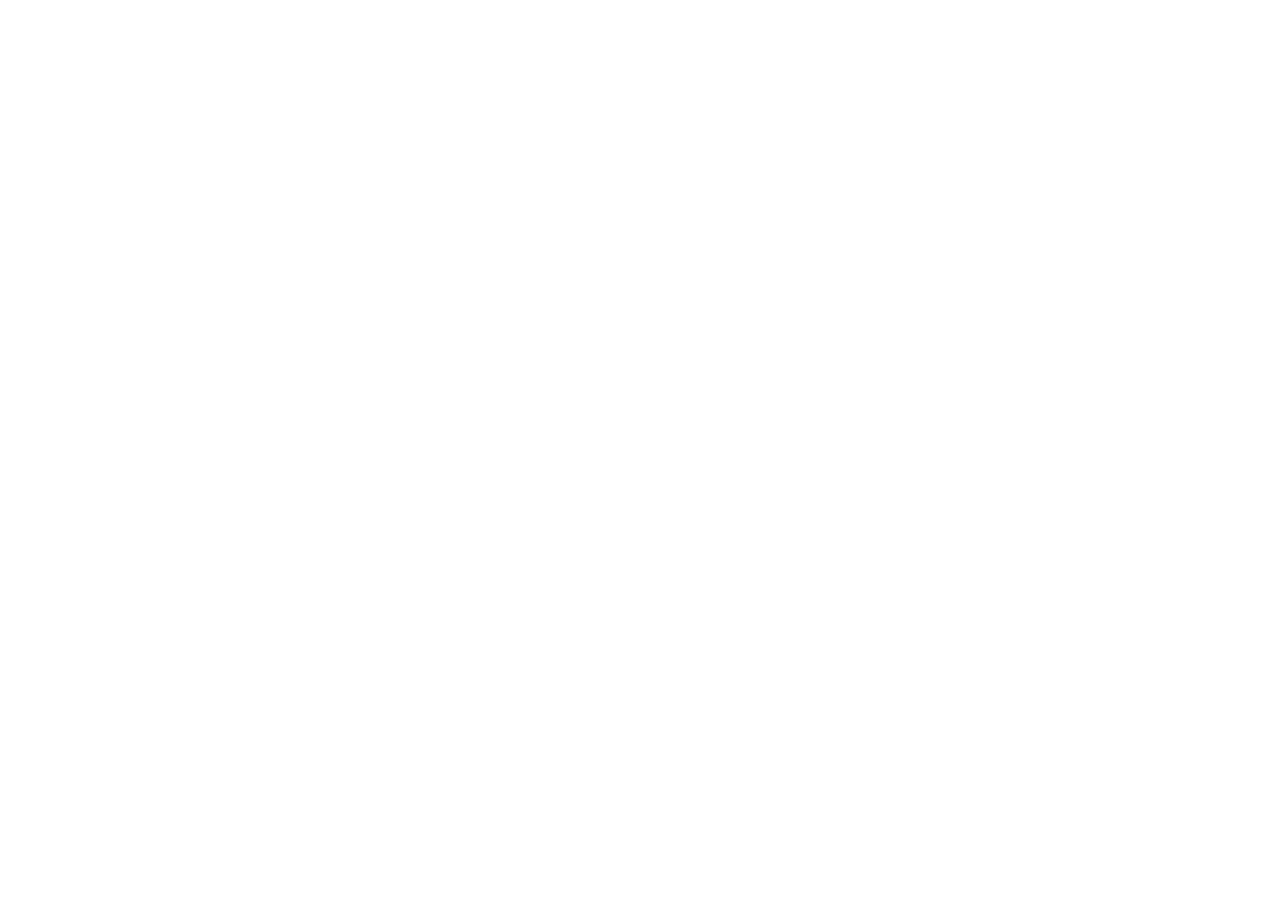
==== index.html @ c4498de7 "for iplayer" ====
<!DOCTYPE HTML>
<html lang="en-US">
<head>
	<meta charset="UTF-8">
	<title>jQuery.icard</title>
	<style type="text/css">

	</style>
	<script type="text/javascript" src="jquery.js"></script>
</head>
<body>
<div class="container-wrap">
	<div class=""></div>
</div>
<script type="text/javascript" src="jquery.idialog.js"></script>
</body>
</html>
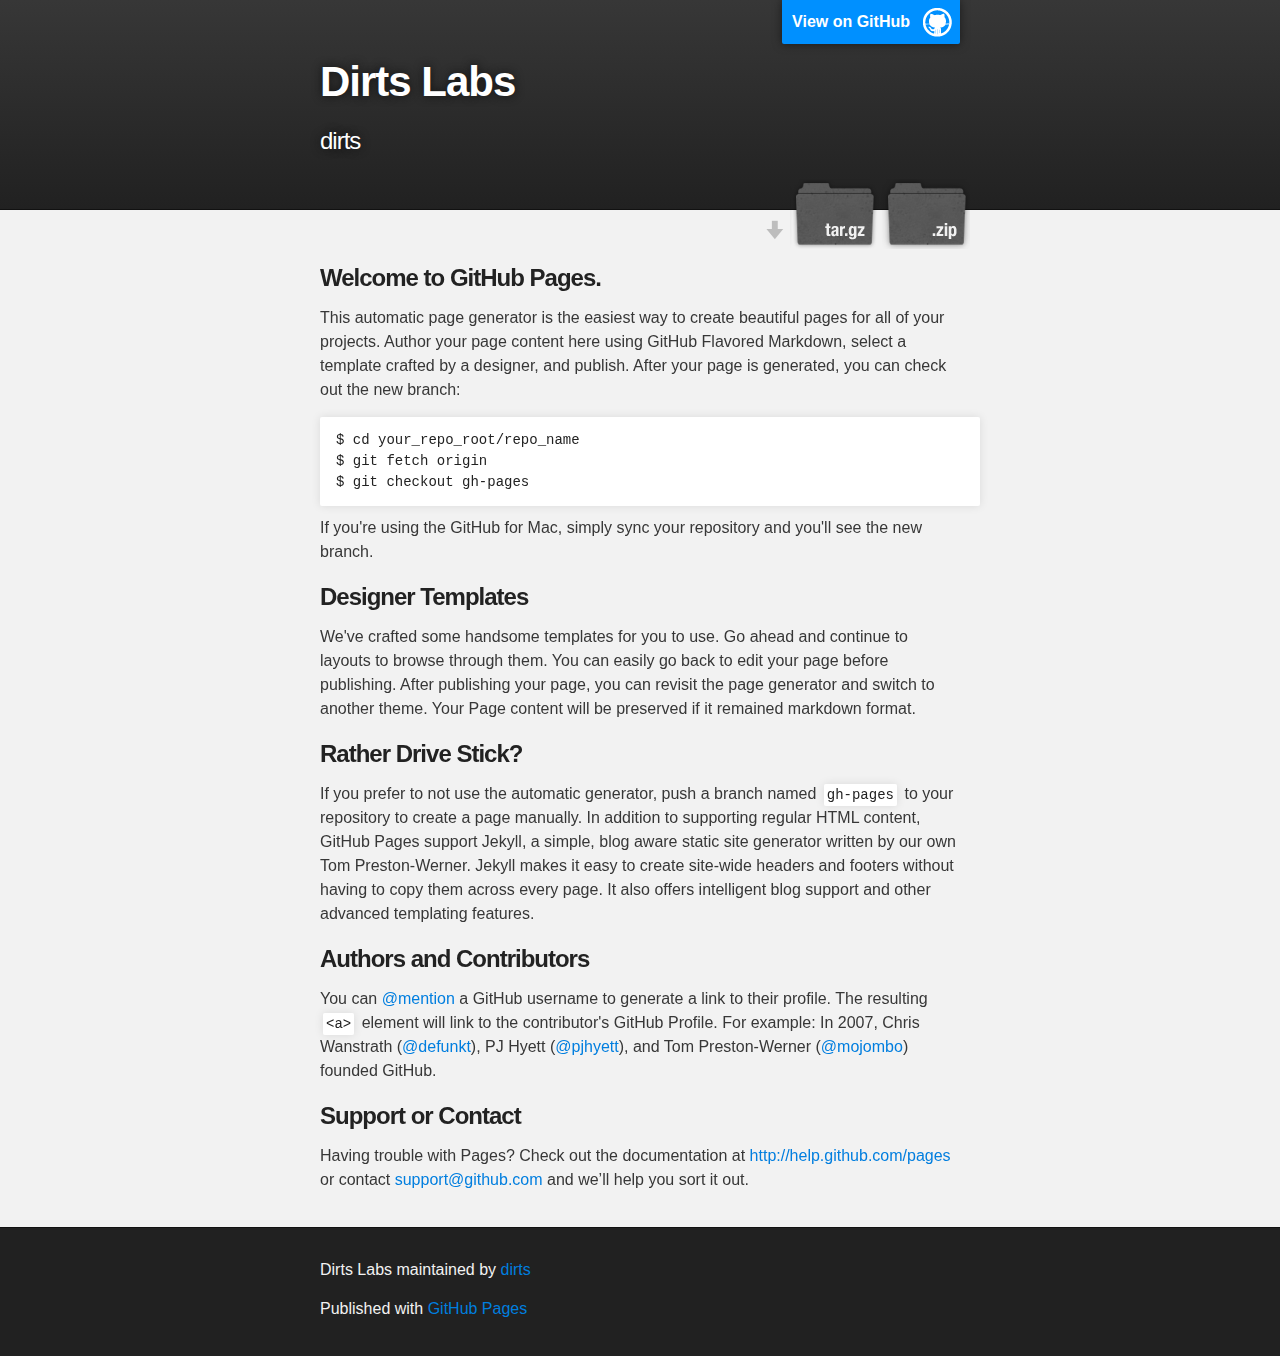
==== commit d9ac781b: "Create gh-pages branch via GitHub" ====
--- a/index.html
+++ b/index.html
@@ -1,17 +1,74 @@
-<!DOCTYPE HTML>
-<html lang="en-US">
-<head>
-	<meta charset="UTF-8">
-	<title>jQuery.icard</title>
-	<style type="text/css">
+<!DOCTYPE html>
+<html>
 
-	</style>
-	<script type="text/javascript" src="jquery.js"></script>
-</head>
-<body>
-<div class="container-wrap">
-	<div class=""></div>
-</div>
-<script type="text/javascript" src="jquery.idialog.js"></script>
-</body>
-</html>+  <head>
+    <meta charset='utf-8' />
+    <meta http-equiv="X-UA-Compatible" content="chrome=1" />
+    <meta name="description" content="Dirts Labs : dirts" />
+
+    <link rel="stylesheet" type="text/css" media="screen" href="stylesheets/stylesheet.css">
+
+    <title>Dirts Labs</title>
+  </head>
+
+  <body>
+
+    <!-- HEADER -->
+    <div id="header_wrap" class="outer">
+        <header class="inner">
+          <a id="forkme_banner" href="https://github.com/dirts/dirts">View on GitHub</a>
+
+          <h1 id="project_title">Dirts Labs</h1>
+          <h2 id="project_tagline">dirts</h2>
+
+            <section id="downloads">
+              <a class="zip_download_link" href="https://github.com/dirts/dirts/zipball/master">Download this project as a .zip file</a>
+              <a class="tar_download_link" href="https://github.com/dirts/dirts/tarball/master">Download this project as a tar.gz file</a>
+            </section>
+        </header>
+    </div>
+
+    <!-- MAIN CONTENT -->
+    <div id="main_content_wrap" class="outer">
+      <section id="main_content" class="inner">
+        <h3>Welcome to GitHub Pages.</h3>
+
+<p>This automatic page generator is the easiest way to create beautiful pages for all of your projects. Author your page content here using GitHub Flavored Markdown, select a template crafted by a designer, and publish. After your page is generated, you can check out the new branch:</p>
+
+<pre><code>$ cd your_repo_root/repo_name
+$ git fetch origin
+$ git checkout gh-pages
+</code></pre>
+
+<p>If you're using the GitHub for Mac, simply sync your repository and you'll see the new branch.</p>
+
+<h3>Designer Templates</h3>
+
+<p>We've crafted some handsome templates for you to use. Go ahead and continue to layouts to browse through them. You can easily go back to edit your page before publishing. After publishing your page, you can revisit the page generator and switch to another theme. Your Page content will be preserved if it remained markdown format.</p>
+
+<h3>Rather Drive Stick?</h3>
+
+<p>If you prefer to not use the automatic generator, push a branch named <code>gh-pages</code> to your repository to create a page manually. In addition to supporting regular HTML content, GitHub Pages support Jekyll, a simple, blog aware static site generator written by our own Tom Preston-Werner. Jekyll makes it easy to create site-wide headers and footers without having to copy them across every page. It also offers intelligent blog support and other advanced templating features.</p>
+
+<h3>Authors and Contributors</h3>
+
+<p>You can <a href="https://github.com/blog/821" class="user-mention">@mention</a> a GitHub username to generate a link to their profile. The resulting <code>&lt;a&gt;</code> element will link to the contributor's GitHub Profile. For example: In 2007, Chris Wanstrath (<a href="https://github.com/defunkt" class="user-mention">@defunkt</a>), PJ Hyett (<a href="https://github.com/pjhyett" class="user-mention">@pjhyett</a>), and Tom Preston-Werner (<a href="https://github.com/mojombo" class="user-mention">@mojombo</a>) founded GitHub.</p>
+
+<h3>Support or Contact</h3>
+
+<p>Having trouble with Pages? Check out the documentation at <a href="http://help.github.com/pages">http://help.github.com/pages</a> or contact <a href="mailto:support@github.com">support@github.com</a> and we’ll help you sort it out.</p>
+      </section>
+    </div>
+
+    <!-- FOOTER  -->
+    <div id="footer_wrap" class="outer">
+      <footer class="inner">
+        <p class="copyright">Dirts Labs maintained by <a href="https://github.com/dirts">dirts</a></p>
+        <p>Published with <a href="http://pages.github.com">GitHub Pages</a></p>
+      </footer>
+    </div>
+
+    
+
+  </body>
+</html>
--- a/stylesheets/stylesheet.css
+++ b/stylesheets/stylesheet.css
@@ -0,0 +1,431 @@
+/*******************************************************************************
+Slate Theme for GitHub Pages
+by Jason Costello, @jsncostello
+*******************************************************************************/
+
+@import url(pygment_trac.css);
+
+/*******************************************************************************
+MeyerWeb Reset
+*******************************************************************************/
+
+html, body, div, span, applet, object, iframe,
+h1, h2, h3, h4, h5, h6, p, blockquote, pre,
+a, abbr, acronym, address, big, cite, code,
+del, dfn, em, img, ins, kbd, q, s, samp,
+small, strike, strong, sub, sup, tt, var,
+b, u, i, center,
+dl, dt, dd, ol, ul, li,
+fieldset, form, label, legend,
+table, caption, tbody, tfoot, thead, tr, th, td,
+article, aside, canvas, details, embed,
+figure, figcaption, footer, header, hgroup,
+menu, nav, output, ruby, section, summary,
+time, mark, audio, video {
+  margin: 0;
+  padding: 0;
+  border: 0;
+  font: inherit;
+  vertical-align: baseline;
+}
+
+/* HTML5 display-role reset for older browsers */
+article, aside, details, figcaption, figure,
+footer, header, hgroup, menu, nav, section {
+  display: block;
+}
+
+ol, ul {
+  list-style: none;
+}
+
+blockquote, q {
+}
+
+table {
+  border-collapse: collapse;
+  border-spacing: 0;
+}
+
+a:focus {
+  outline: none;
+}
+
+/*******************************************************************************
+Theme Styles
+*******************************************************************************/
+
+body {
+  box-sizing: border-box;
+  color:#373737;
+  background: #212121;
+  font-size: 16px;
+  font-family: 'Myriad Pro', Calibri, Helvetica, Arial, sans-serif;
+  line-height: 1.5;
+  -webkit-font-smoothing: antialiased;
+}
+
+h1, h2, h3, h4, h5, h6 {
+  margin: 10px 0;
+  font-weight: 700;
+  color:#222222;
+  font-family: 'Lucida Grande', 'Calibri', Helvetica, Arial, sans-serif;
+  letter-spacing: -1px;
+}
+
+h1 {
+  font-size: 36px;
+  font-weight: 700;
+}
+
+h2 {
+  padding-bottom: 10px;
+  font-size: 32px;
+  background: url('../images/bg_hr.png') repeat-x bottom;
+}
+
+h3 {
+  font-size: 24px;
+}
+
+h4 {
+  font-size: 21px;
+}
+
+h5 {
+  font-size: 18px;
+}
+
+h6 {
+  font-size: 16px;
+}
+
+p {
+  margin: 10px 0 15px 0;
+}
+
+footer p {
+  color: #f2f2f2;
+}
+
+a {
+  text-decoration: none;
+  color: #007edf;
+  text-shadow: none;
+
+  transition: color 0.5s ease;
+  transition: text-shadow 0.5s ease;
+  -webkit-transition: color 0.5s ease;
+  -webkit-transition: text-shadow 0.5s ease;
+  -moz-transition: color 0.5s ease;
+  -moz-transition: text-shadow 0.5s ease;
+  -o-transition: color 0.5s ease;
+  -o-transition: text-shadow 0.5s ease;
+  -ms-transition: color 0.5s ease;
+  -ms-transition: text-shadow 0.5s ease;
+}
+
+#main_content a:hover {
+  color: #0069ba;
+  text-shadow: #0090ff 0px 0px 2px;
+}
+
+footer a:hover {
+  color: #43adff;
+  text-shadow: #0090ff 0px 0px 2px;
+}
+
+em {
+  font-style: italic;
+}
+
+strong {
+  font-weight: bold;
+}
+
+img {
+  position: relative;
+  margin: 0 auto;
+  max-width: 739px;
+  padding: 5px;
+  margin: 10px 0 10px 0;
+  border: 1px solid #ebebeb;
+
+  box-shadow: 0 0 5px #ebebeb;
+  -webkit-box-shadow: 0 0 5px #ebebeb;
+  -moz-box-shadow: 0 0 5px #ebebeb;
+  -o-box-shadow: 0 0 5px #ebebeb;
+  -ms-box-shadow: 0 0 5px #ebebeb;
+}
+
+pre, code {
+  width: 100%;
+  color: #222;
+  background-color: #fff;
+
+  font-family: Monaco, "Bitstream Vera Sans Mono", "Lucida Console", Terminal, monospace;
+  font-size: 14px;
+
+  border-radius: 2px;
+  -moz-border-radius: 2px;
+  -webkit-border-radius: 2px;
+
+
+
+}
+
+pre {
+  width: 100%;
+  padding: 10px;
+  box-shadow: 0 0 10px rgba(0,0,0,.1);
+  overflow: auto;
+}
+
+code {
+  padding: 3px;
+  margin: 0 3px;
+  box-shadow: 0 0 10px rgba(0,0,0,.1);
+}
+
+pre code {
+  display: block;
+  box-shadow: none;
+}
+
+blockquote {
+  color: #666;
+  margin-bottom: 20px;
+  padding: 0 0 0 20px;
+  border-left: 3px solid #bbb;
+}
+
+ul, ol, dl {
+  margin-bottom: 15px
+}
+
+ul li {
+  list-style: inside;
+  padding-left: 20px;
+}
+
+ol li {
+  list-style: decimal inside;
+  padding-left: 20px;
+}
+
+dl dt {
+  font-weight: bold;
+}
+
+dl dd {
+  padding-left: 20px;
+  font-style: italic;
+}
+
+dl p {
+  padding-left: 20px;
+  font-style: italic;
+}
+
+hr {
+  height: 1px;
+  margin-bottom: 5px;
+  border: none;
+  background: url('../images/bg_hr.png') repeat-x center;
+}
+
+table {
+  border: 1px solid #373737;
+  margin-bottom: 20px;
+  text-align: left;
+ }
+
+th {
+  font-family: 'Lucida Grande', 'Helvetica Neue', Helvetica, Arial, sans-serif;
+  padding: 10px;
+  background: #373737;
+  color: #fff;
+ }
+
+td {
+  padding: 10px;
+  border: 1px solid #373737;
+ }
+
+form {
+  background: #f2f2f2;
+  padding: 20px;
+}
+
+img {
+  width: 100%;
+  max-width: 100%;
+}
+
+/*******************************************************************************
+Full-Width Styles
+*******************************************************************************/
+
+.outer {
+  width: 100%;
+}
+
+.inner {
+  position: relative;
+  max-width: 640px;
+  padding: 20px 10px;
+  margin: 0 auto;
+}
+
+#forkme_banner {
+  display: block;
+  position: absolute;
+  top:0;
+  right: 10px;
+  z-index: 10;
+  padding: 10px 50px 10px 10px;
+  color: #fff;
+  background: url('../images/blacktocat.png') #0090ff no-repeat 95% 50%;
+  font-weight: 700;
+  box-shadow: 0 0 10px rgba(0,0,0,.5);
+  border-bottom-left-radius: 2px;
+  border-bottom-right-radius: 2px;
+}
+
+#header_wrap {
+  background: #212121;
+  background: -moz-linear-gradient(top, #373737, #212121);
+  background: -webkit-linear-gradient(top, #373737, #212121);
+  background: -ms-linear-gradient(top, #373737, #212121);
+  background: -o-linear-gradient(top, #373737, #212121);
+  background: linear-gradient(top, #373737, #212121);
+}
+
+#header_wrap .inner {
+  padding: 50px 10px 30px 10px;
+}
+
+#project_title {
+  margin: 0;
+  color: #fff;
+  font-size: 42px;
+  font-weight: 700;
+  text-shadow: #111 0px 0px 10px;
+}
+
+#project_tagline {
+  color: #fff;
+  font-size: 24px;
+  font-weight: 300;
+  background: none;
+  text-shadow: #111 0px 0px 10px;
+}
+
+#downloads {
+  position: absolute;
+  width: 210px;
+  z-index: 10;
+  bottom: -40px;
+  right: 0;
+  height: 70px;
+  background: url('../images/icon_download.png') no-repeat 0% 90%;
+}
+
+.zip_download_link {
+  display: block;
+  float: right;
+  width: 90px;
+  height:70px;
+  text-indent: -5000px;
+  overflow: hidden;
+  background: url(../images/sprite_download.png) no-repeat bottom left;
+}
+
+.tar_download_link {
+  display: block;
+  float: right;
+  width: 90px;
+  height:70px;
+  text-indent: -5000px;
+  overflow: hidden;
+  background: url(../images/sprite_download.png) no-repeat bottom right;
+  margin-left: 10px;
+}
+
+.zip_download_link:hover {
+  background: url(../images/sprite_download.png) no-repeat top left;
+}
+
+.tar_download_link:hover {
+  background: url(../images/sprite_download.png) no-repeat top right;
+}
+
+#main_content_wrap {
+  background: #f2f2f2;
+  border-top: 1px solid #111;
+  border-bottom: 1px solid #111;
+}
+
+#main_content {
+  padding-top: 40px;
+}
+
+#footer_wrap {
+  background: #212121;
+}
+
+
+
+/*******************************************************************************
+Small Device Styles
+*******************************************************************************/
+
+@media screen and (max-width: 480px) {
+  body {
+    font-size:14px;
+  }
+
+  #downloads {
+    display: none;
+  }
+
+  .inner {
+    min-width: 320px;
+    max-width: 480px;
+  }
+
+  #project_title {
+  font-size: 32px;
+  }
+
+  h1 {
+    font-size: 28px;
+  }
+
+  h2 {
+    font-size: 24px;
+  }
+
+  h3 {
+    font-size: 21px;
+  }
+
+  h4 {
+    font-size: 18px;
+  }
+
+  h5 {
+    font-size: 14px;
+  }
+
+  h6 {
+    font-size: 12px;
+  }
+
+  code, pre {
+    min-width: 320px;
+    max-width: 480px;
+    font-size: 11px;
+  }
+
+}
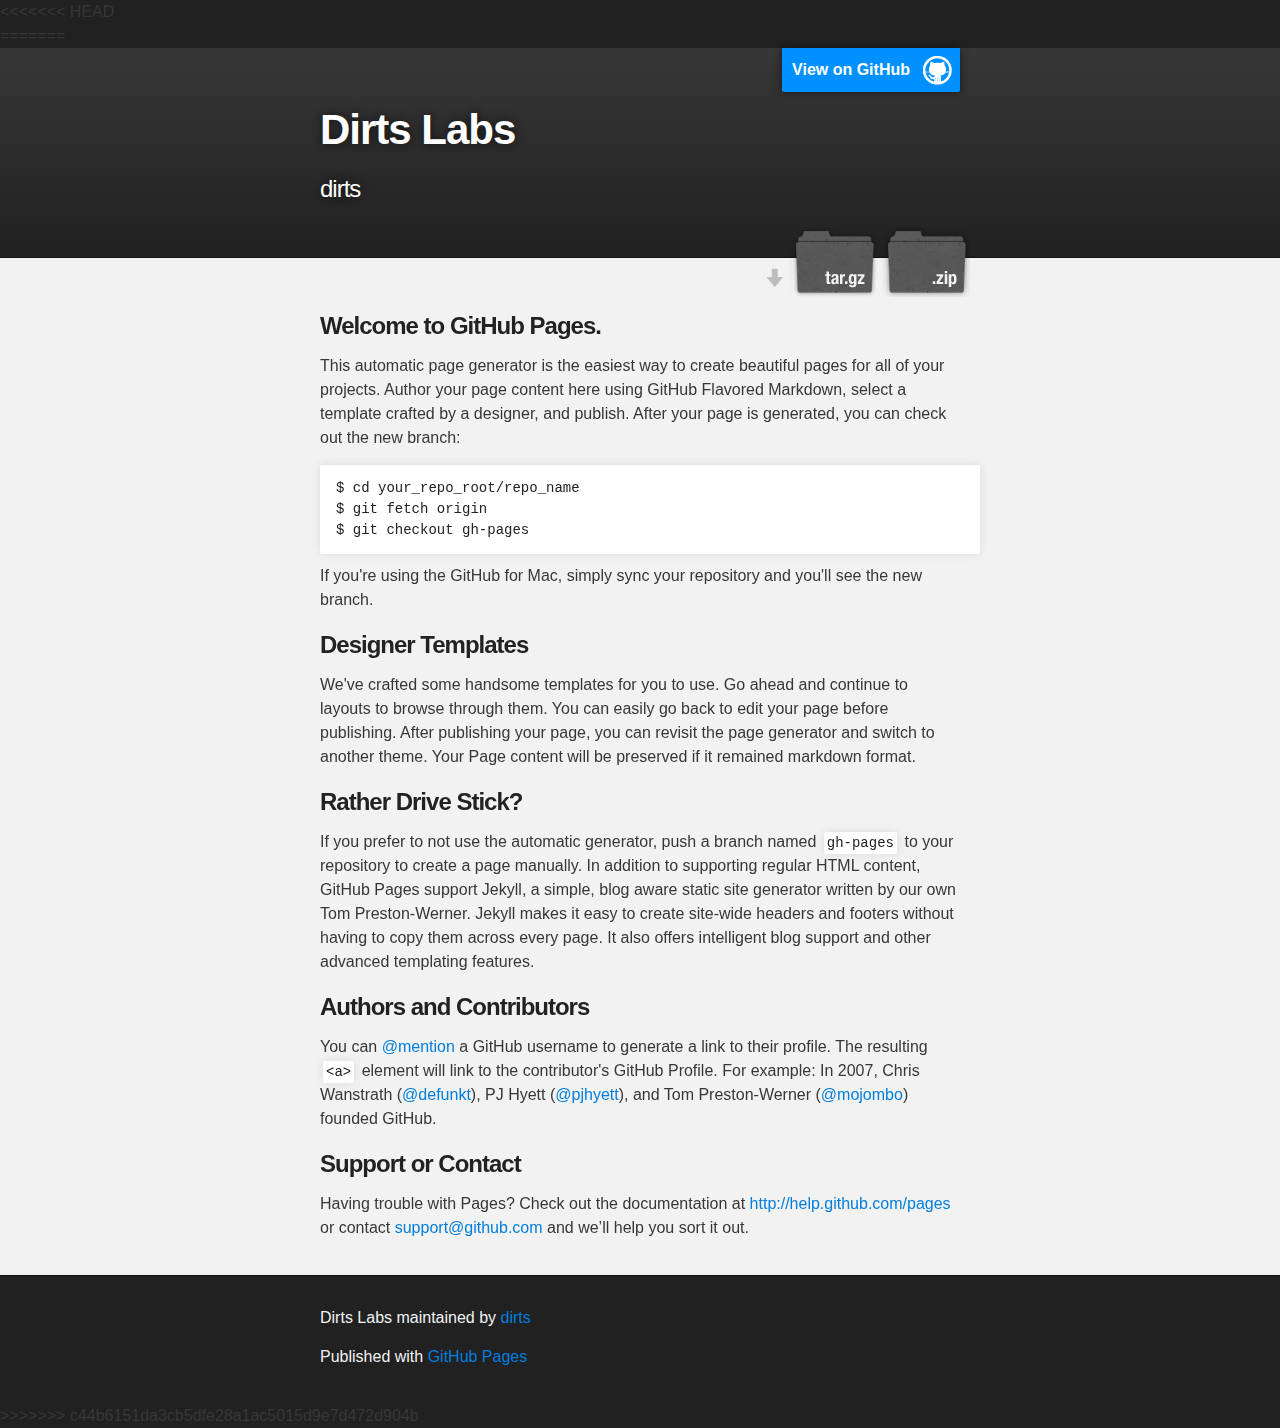
==== commit b4f2c707: "Merge branch 'gh-pages' of github.com:dirts/dirts into alpha" ====
--- a/index.html
+++ b/index.html
@@ -1,3 +1,22 @@
+<<<<<<< HEAD
+<!DOCTYPE HTML>
+<html lang="en-US">
+<head>
+	<meta charset="UTF-8">
+	<title>jQuery.icard</title>
+	<style type="text/css">
+
+	</style>
+	<script type="text/javascript" src="jquery.js"></script>
+</head>
+<body>
+<div class="container-wrap">
+	<div class=""></div>
+</div>
+<script type="text/javascript" src="jquery.idialog.js"></script>
+</body>
+</html>
+=======
 <!DOCTYPE html>
 <html>
 
@@ -72,3 +91,4 @@
 
   </body>
 </html>
+>>>>>>> c44b6151da3cb5dfe28a1ac5015d9e7d472d904b
